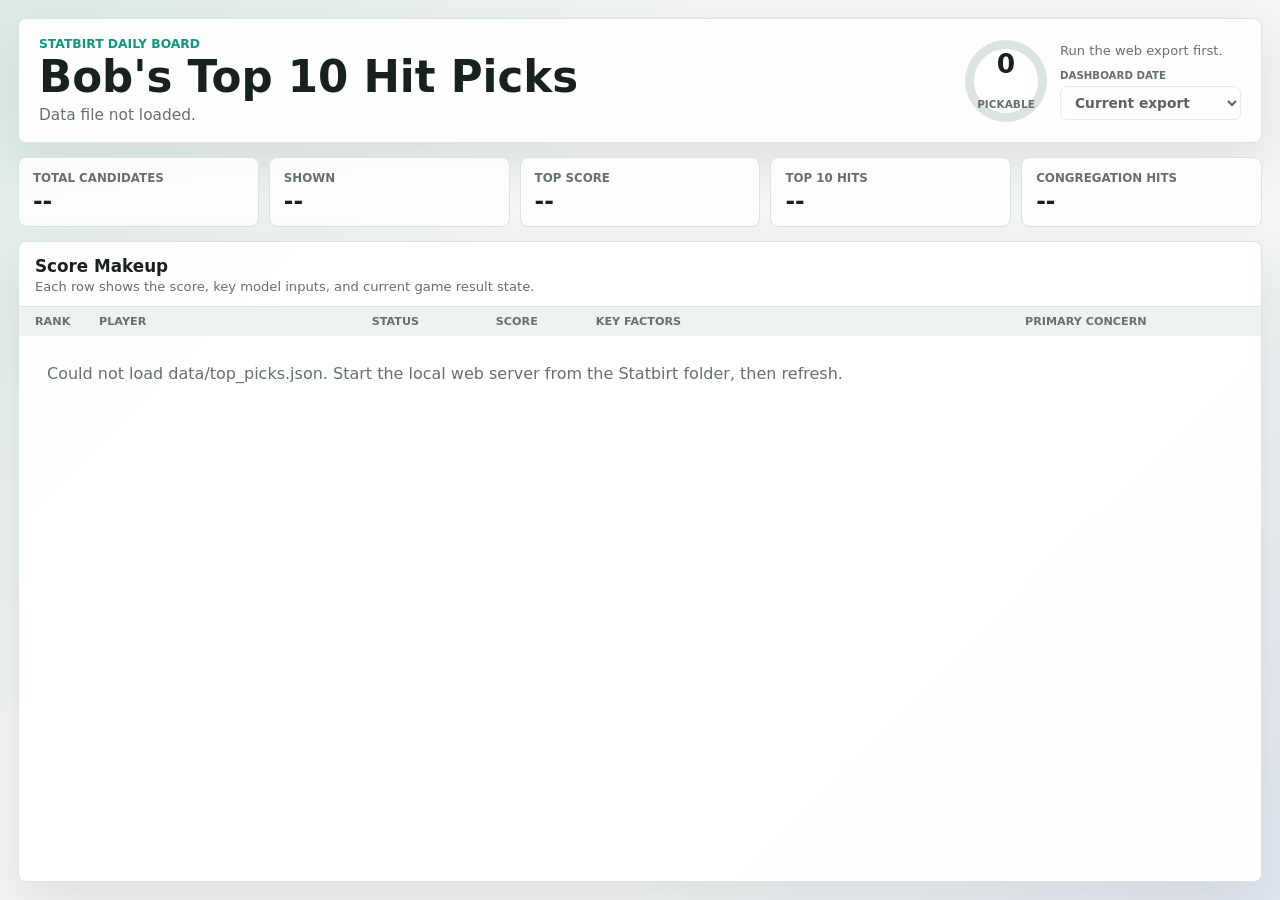
==== web/index.html @ 2113ae45 "Initial Statbirt baseline" ====
<!doctype html>
<html lang="en">
  <head>
    <meta charset="utf-8">
    <meta name="viewport" content="width=device-width, initial-scale=1">
    <title>Statbirt Daily Board</title>
    <link rel="stylesheet" href="styles.css">
  </head>
  <body>
    <main class="app-shell">
      <header class="topbar">
        <div class="title-block">
          <p class="eyebrow">Statbirt Daily Board</p>
          <h1>Bob's Top 10 Hit Picks</h1>
          <p id="board-subtitle" class="subtitle">Loading model output...</p>
        </div>
        <div class="status-panel" aria-label="Board status">
          <div class="status-orbit">
            <span id="pickable-count">0</span>
            <small>Pickable</small>
          </div>
          <div class="status-copy">
            <p id="status-note">Waiting for data</p>
            <label class="date-picker" for="dashboard-date">
              <span>Dashboard Date</span>
              <select id="dashboard-date" disabled>
                <option>Loading...</option>
              </select>
            </label>
          </div>
        </div>
      </header>

      <section class="summary-grid" aria-label="Daily summary">
        <article>
          <span>Total Candidates</span>
          <strong id="total-candidates">--</strong>
        </article>
        <article>
          <span>Shown</span>
          <strong id="shown-count">--</strong>
        </article>
        <article>
          <span>Top Score</span>
          <strong id="top-score">--</strong>
        </article>
        <article>
          <span>Top 10 Hits</span>
          <strong id="top-10-hits">--</strong>
        </article>
        <article>
          <span>Congregation Hits</span>
          <strong id="congregation-hits">--</strong>
        </article>
      </section>

      <section class="board" aria-label="Top picks board">
        <div class="board-toolbar">
          <div>
            <h2>Score Makeup</h2>
            <p>Each row shows the score, key model inputs, and current game result state.</p>
          </div>
        </div>

        <div class="row-header" aria-hidden="true">
          <span>Rank</span>
          <span>Player</span>
          <span>Status</span>
          <span>Score</span>
          <span>Key Factors</span>
          <span>Primary Concern</span>
        </div>

        <div id="picks" class="pick-list"></div>
      </section>
    </main>

    <template id="pick-template">
      <article class="pick-row">
        <div class="rank-cell"></div>
        <div class="player-cell">
          <div class="player-line">
            <strong class="player-name"></strong>
            <span class="pick-badge"></span>
          </div>
          <div class="matchup-line"></div>
          <div class="pitcher-line"></div>
          <div class="venue-line"></div>
          <div class="game-detail-line"></div>
          <div class="game-status-line"></div>
        </div>
        <div class="status-cell"></div>
        <div class="score-cell">
          <strong></strong>
          <span></span>
        </div>
        <div class="factor-cell"></div>
        <div class="risk-cell"></div>
      </article>
    </template>

    <script src="app.js?v=20260429-congregation"></script>
  </body>
</html>
---- web/styles.css ----
:root {
  color-scheme: light;
  --bg: #f4f6f5;
  --surface: #ffffff;
  --surface-2: #eef3f1;
  --ink: #17211f;
  --muted: #65716d;
  --line: #dce4e0;
  --hitter: #15947f;
  --starter: #4169d8;
  --h2h: #d78d22;
  --bullpen: #8e5ad7;
  --other: #d34f56;
  --good: #137b5f;
  --bad: #b93f47;
  --warn: #a15e00;
  --shadow: 0 18px 55px rgba(23, 33, 31, 0.10);
}

* {
  box-sizing: border-box;
}

body {
  margin: 0;
  min-height: 100vh;
  background:
    linear-gradient(135deg, rgba(21, 148, 127, 0.10), transparent 34%),
    linear-gradient(315deg, rgba(65, 105, 216, 0.10), transparent 32%),
    var(--bg);
  color: var(--ink);
  font-family: Inter, ui-sans-serif, system-ui, -apple-system, BlinkMacSystemFont, "Segoe UI", sans-serif;
}

.app-shell {
  width: min(1500px, calc(100vw - 36px));
  min-height: 100vh;
  margin: 0 auto;
  padding: 18px 0;
  display: grid;
  grid-template-rows: auto auto minmax(0, 1fr);
  gap: 14px;
}

.topbar {
  display: flex;
  justify-content: space-between;
  align-items: stretch;
  gap: 18px;
  padding: 18px 20px;
  border: 1px solid var(--line);
  border-radius: 8px;
  background: rgba(255, 255, 255, 0.92);
  box-shadow: var(--shadow);
}

.title-block {
  min-width: 0;
}

.eyebrow {
  margin: 0 0 6px;
  color: var(--hitter);
  font-size: 0.77rem;
  font-weight: 800;
  letter-spacing: 0;
  text-transform: uppercase;
}

h1,
h2,
p {
  margin: 0;
}

h1 {
  font-size: clamp(2rem, 3.4vw, 3.8rem);
  line-height: 0.95;
  letter-spacing: 0;
}

.subtitle {
  max-width: 760px;
  margin-top: 8px;
  color: var(--muted);
  font-size: 0.96rem;
}

.status-panel {
  min-width: 285px;
  display: flex;
  align-items: center;
  justify-content: flex-end;
  gap: 13px;
}

.status-orbit {
  width: 82px;
  height: 82px;
  display: grid;
  place-items: center;
  border-radius: 50%;
  background:
    radial-gradient(circle at center, #fff 56%, transparent 57%),
    conic-gradient(var(--good) var(--pickable-arc, 0deg), #dce4e0 0);
  border: 1px solid var(--line);
}

.status-orbit span {
  display: block;
  font-size: 1.65rem;
  font-weight: 850;
  line-height: 1;
  text-align: center;
}

.status-orbit small {
  display: block;
  color: var(--muted);
  font-size: 0.66rem;
  font-weight: 700;
  text-align: center;
  text-transform: uppercase;
}

.status-copy {
  min-width: 170px;
}

#status-note {
  max-width: 190px;
  color: var(--muted);
  font-size: 0.82rem;
  line-height: 1.32;
}

.date-picker {
  display: grid;
  gap: 5px;
  margin-top: 10px;
}

.date-picker span {
  color: var(--muted);
  font-size: 0.64rem;
  font-weight: 850;
  text-transform: uppercase;
}

.date-picker select {
  width: 100%;
  min-height: 34px;
  padding: 0 34px 0 10px;
  border: 1px solid var(--line);
  border-radius: 7px;
  background: #fff;
  color: var(--ink);
  font: inherit;
  font-size: 0.86rem;
  font-weight: 720;
}

.summary-grid {
  display: grid;
  grid-template-columns: repeat(5, minmax(0, 1fr));
  gap: 10px;
}

.summary-grid article {
  min-width: 0;
  padding: 13px 14px;
  border: 1px solid var(--line);
  border-radius: 8px;
  background: rgba(255, 255, 255, 0.88);
}

.summary-grid span {
  display: block;
  color: var(--muted);
  font-size: 0.74rem;
  font-weight: 750;
  text-transform: uppercase;
}

.summary-grid strong {
  display: block;
  margin-top: 4px;
  font-size: 1.45rem;
  line-height: 1;
}

.board {
  min-height: 0;
  display: grid;
  grid-template-rows: auto auto minmax(0, 1fr);
  overflow: hidden;
  border: 1px solid var(--line);
  border-radius: 8px;
  background: rgba(255, 255, 255, 0.96);
  box-shadow: var(--shadow);
}

.board-toolbar {
  display: flex;
  justify-content: space-between;
  gap: 18px;
  align-items: center;
  padding: 14px 16px 12px;
  border-bottom: 1px solid var(--line);
}

.board-toolbar h2 {
  font-size: 1.05rem;
  letter-spacing: 0;
}

.board-toolbar p {
  margin-top: 3px;
  color: var(--muted);
  font-size: 0.82rem;
}

.legend {
  display: flex;
  flex-wrap: wrap;
  justify-content: flex-end;
  gap: 9px;
}

.legend span {
  display: inline-flex;
  align-items: center;
  gap: 6px;
  color: var(--muted);
  font-size: 0.76rem;
  font-weight: 720;
}

.legend i {
  width: 10px;
  height: 10px;
  border-radius: 2px;
}

.legend-hitter {
  background: var(--hitter);
}

.legend-starter {
  background: var(--starter);
}

.legend-h2h {
  background: var(--h2h);
}

.legend-bullpen {
  background: var(--bullpen);
}

.legend-other {
  background: var(--other);
}

.row-header,
.pick-row {
  display: grid;
  grid-template-columns: 52px minmax(230px, 1.25fr) 112px 88px minmax(390px, 2fr) minmax(220px, 1.05fr);
  gap: 12px;
  align-items: center;
}

.row-header {
  padding: 8px 16px;
  background: var(--surface-2);
  color: var(--muted);
  font-size: 0.7rem;
  font-weight: 800;
  text-transform: uppercase;
}

.pick-list {
  min-height: 0;
  overflow: auto;
}

.pick-row {
  min-height: 72px;
  padding: 9px 16px;
  border-top: 1px solid var(--line);
  background: var(--surface);
  transition: background-color 160ms ease;
}

.pick-row.state-live-no-hit {
  background: #fff6d7;
}

.pick-row.state-hit {
  background: #e5f5e9;
}

.pick-row.state-final-no-hit {
  background: #fde5e7;
}

.pick-row.state-postponed {
  background: #eef1f4;
}

.pick-row:first-child {
  border-top: 0;
}

.rank-cell {
  width: 34px;
  height: 34px;
  display: grid;
  place-items: center;
  border-radius: 8px;
  background: #17211f;
  color: #fff;
  font-size: 0.98rem;
  font-weight: 850;
}

.player-cell,
.status-cell,
.factor-cell,
.risk-cell {
  min-width: 0;
}

.player-line {
  display: flex;
  align-items: center;
  gap: 8px;
  min-width: 0;
}

.player-name {
  overflow: hidden;
  text-overflow: ellipsis;
  white-space: nowrap;
  font-size: 0.98rem;
}

.pick-badge {
  flex: 0 0 auto;
  padding: 3px 7px;
  border-radius: 999px;
  background: rgba(185, 63, 71, 0.10);
  color: var(--bad);
  font-size: 0.65rem;
  font-weight: 850;
  text-transform: uppercase;
}

.pick-badge.pickable {
  background: rgba(19, 123, 95, 0.10);
  color: var(--good);
}

.matchup-line,
.pitcher-line,
.venue-line,
.game-detail-line,
.game-status-line {
  overflow: hidden;
  color: var(--muted);
  font-size: 0.76rem;
  text-overflow: ellipsis;
  white-space: nowrap;
}

.matchup-line {
  margin-top: 4px;
  color: #30403c;
  font-weight: 720;
}

.game-status-line {
  color: var(--bad);
  font-weight: 820;
  text-transform: uppercase;
}

.status-cell {
  color: var(--muted);
  font-size: 0.78rem;
  font-weight: 760;
}

.congregation-status {
  display: inline-flex;
  align-items: center;
  max-width: 100%;
  min-height: 25px;
  padding: 4px 8px;
  border-radius: 999px;
  font-size: 0.68rem;
  font-weight: 880;
  text-transform: uppercase;
}

.status-publisher {
  background: rgba(21, 148, 127, 0.12);
  color: var(--hitter);
}

.status-removed {
  background: rgba(185, 63, 71, 0.12);
  color: var(--bad);
}

.score-cell strong {
  display: block;
  font-size: 1.45rem;
  line-height: 1;
}

.score-cell span {
  display: block;
  margin-top: 4px;
  color: var(--muted);
  font-size: 0.72rem;
  font-weight: 750;
}

.factor-cell {
  display: flex;
  flex-wrap: wrap;
  gap: 5px;
}

.factor-chip {
  display: inline-flex;
  align-items: center;
  gap: 5px;
  max-width: 132px;
  padding: 4px 7px;
  border: 1px solid var(--line);
  border-radius: 6px;
  background: #fbfcfc;
}

.factor-chip span {
  overflow: hidden;
  color: var(--muted);
  font-size: 0.64rem;
  font-weight: 760;
  text-overflow: ellipsis;
  text-transform: uppercase;
  white-space: nowrap;
}

.factor-chip strong {
  color: var(--ink);
  font-size: 0.76rem;
  white-space: nowrap;
}

.risk-cell {
  overflow: hidden;
  color: #273632;
  font-size: 0.75rem;
  line-height: 1.28;
}

.risk-label {
  display: block;
  margin-bottom: 2px;
  color: var(--muted);
  font-size: 0.63rem;
  font-weight: 850;
  text-transform: uppercase;
}

.risk-text {
  display: -webkit-box;
  overflow: hidden;
  -webkit-box-orient: vertical;
  -webkit-line-clamp: 2;
}

.empty-state {
  padding: 28px;
  color: var(--muted);
}

@media (max-width: 1120px) {
  .app-shell {
    width: min(100vw - 24px, 980px);
    min-height: auto;
  }

  .board {
    overflow: visible;
  }

  .row-header {
    display: none;
  }

  .pick-list {
    overflow: visible;
  }

  .pick-row {
    grid-template-columns: 42px minmax(0, 1fr) 102px 76px;
    grid-template-areas:
      "rank player status score"
      "rank factors factors factors"
      "rank risk risk risk";
    min-height: auto;
  }

  .rank-cell {
    grid-area: rank;
  }

  .player-cell {
    grid-area: player;
  }

  .score-cell {
    grid-area: score;
    text-align: right;
  }

  .status-cell {
    grid-area: status;
  }

  .factor-cell {
    grid-area: factors;
  }

  .risk-cell {
    grid-area: risk;
  }
}

@media (max-width: 720px) {
  .app-shell {
    width: min(100vw - 16px, 620px);
    padding: 8px 0;
  }

  .topbar,
  .board-toolbar {
    flex-direction: column;
    align-items: flex-start;
  }

  .status-panel {
    width: 100%;
    justify-content: flex-start;
  }

  .summary-grid {
    grid-template-columns: repeat(2, minmax(0, 1fr));
  }

  .legend {
    justify-content: flex-start;
  }

  .pick-row {
    grid-template-columns: 38px 1fr 82px;
    grid-template-areas:
      "rank player player"
      "rank status score"
      "rank factors factors"
      "rank risk risk";
  }

  .score-cell {
    text-align: left;
  }
}
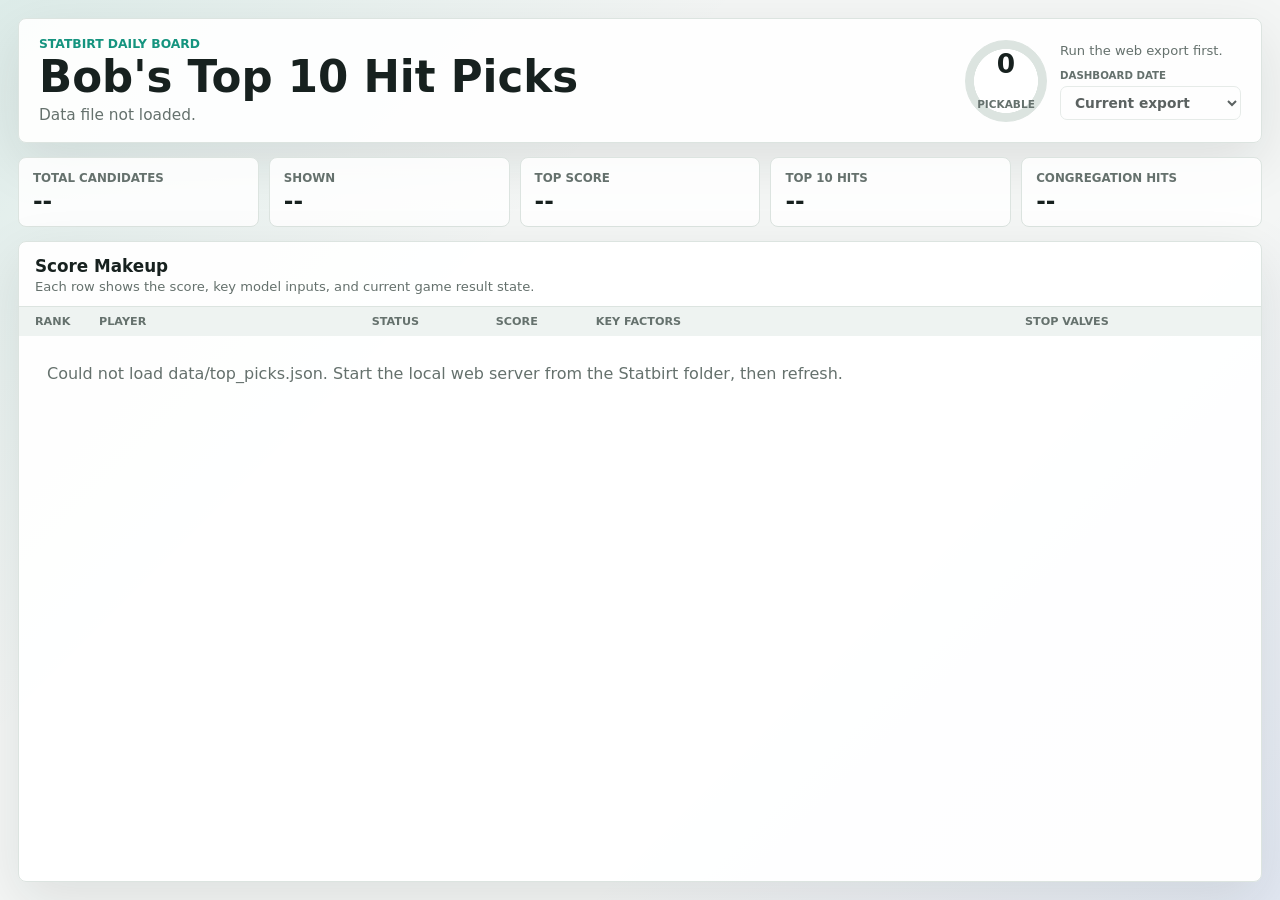
==== commit 1fd3c54c: "Show stop valves and gametime temperature on dashboard" ====
--- a/web/index.html
+++ b/web/index.html
@@ -68,7 +68,7 @@
           <span>Status</span>
           <span>Score</span>
           <span>Key Factors</span>
-          <span>Primary Concern</span>
+          <span>Stop Valves</span>
         </div>
 
         <div id="picks" class="pick-list"></div>
@@ -99,6 +99,6 @@
       </article>
     </template>
 
-    <script src="app.js?v=20260429-congregation"></script>
+    <script src="app.js?v=20260502-stop-valves-weather"></script>
   </body>
 </html>
--- a/web/styles.css
+++ b/web/styles.css
@@ -461,7 +461,7 @@
 }
 
 .risk-cell {
-  overflow: hidden;
+  overflow: visible;
   color: #273632;
   font-size: 0.75rem;
   line-height: 1.28;
@@ -477,10 +477,33 @@
 }
 
 .risk-text {
-  display: -webkit-box;
-  overflow: hidden;
-  -webkit-box-orient: vertical;
-  -webkit-line-clamp: 2;
+  color: var(--muted);
+}
+
+.risk-list {
+  display: flex;
+  flex-wrap: wrap;
+  gap: 4px;
+}
+
+.risk-reason {
+  display: inline-flex;
+  align-items: center;
+  max-width: 100%;
+  padding: 3px 6px;
+  border-radius: 6px;
+  font-size: 0.66rem;
+  font-weight: 760;
+}
+
+.risk-reason.hard {
+  background: rgba(185, 63, 71, 0.11);
+  color: var(--bad);
+}
+
+.risk-reason.concern {
+  background: rgba(161, 94, 0, 0.11);
+  color: var(--warn);
 }
 
 .empty-state {
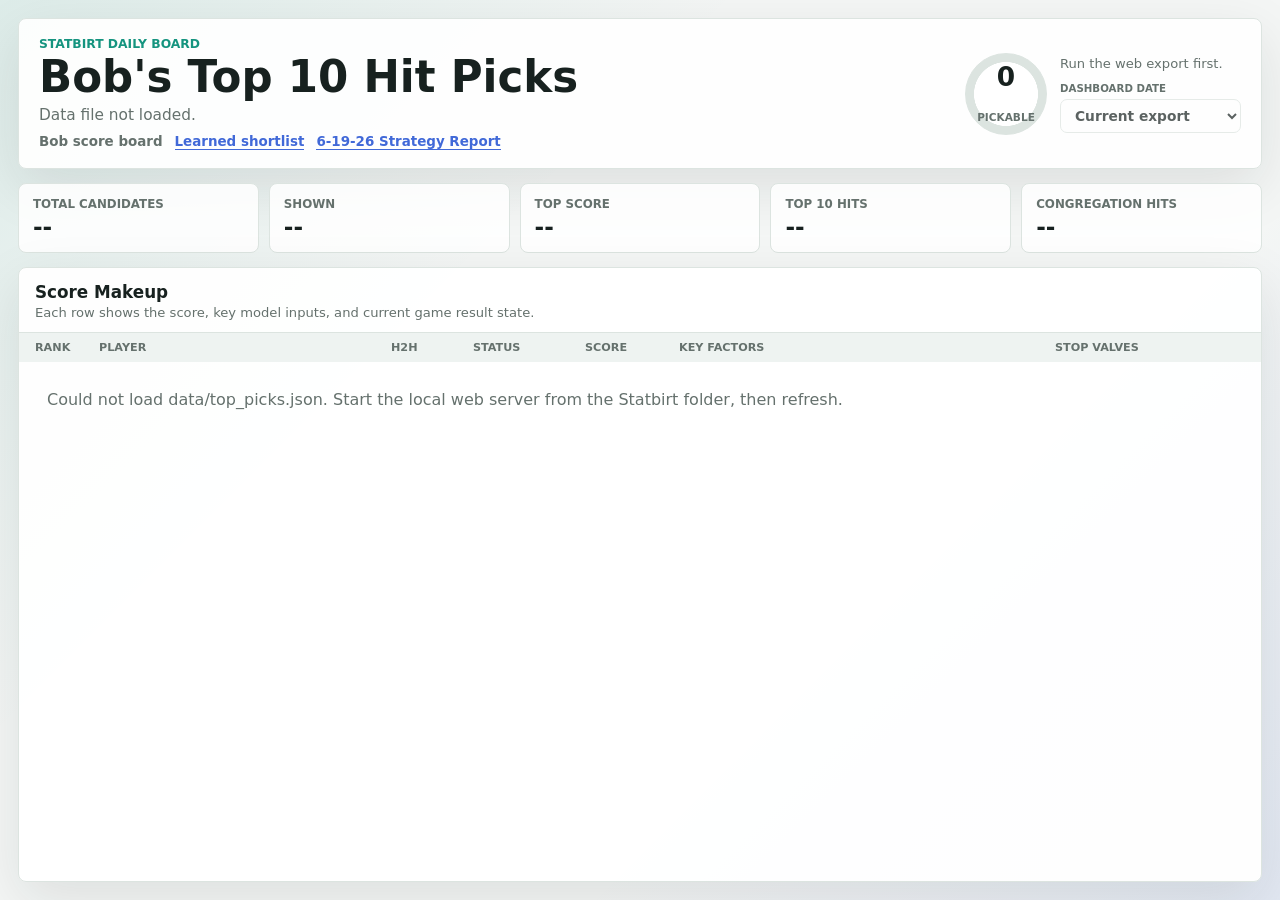
==== commit fe5e9481: "Add learned shortlist dashboards and reports" ====
--- a/web/index.html
+++ b/web/index.html
@@ -13,6 +13,11 @@
           <p class="eyebrow">Statbirt Daily Board</p>
           <h1>Bob's Top 10 Hit Picks</h1>
           <p id="board-subtitle" class="subtitle">Loading model output...</p>
+          <nav class="dashboard-switcher" aria-label="Dashboard views">
+            <a href="index.html" aria-current="page">Bob score board</a>
+            <a href="learned.html">Learned shortlist</a>
+            <a href="data/selection_strategy_report.html">6-19-26 Strategy Report</a>
+          </nav>
         </div>
         <div class="status-panel" aria-label="Board status">
           <div class="status-orbit">
@@ -65,6 +70,7 @@
         <div class="row-header" aria-hidden="true">
           <span>Rank</span>
           <span>Player</span>
+          <span>H2H</span>
           <span>Status</span>
           <span>Score</span>
           <span>Key Factors</span>
@@ -81,6 +87,7 @@
         <div class="player-cell">
           <div class="player-line">
             <strong class="player-name"></strong>
+            <span class="season-ba"></span>
             <span class="pick-badge"></span>
           </div>
           <div class="matchup-line"></div>
@@ -89,6 +96,7 @@
           <div class="game-detail-line"></div>
           <div class="game-status-line"></div>
         </div>
+        <div class="h2h-cell"></div>
         <div class="status-cell"></div>
         <div class="score-cell">
           <strong></strong>
@@ -99,6 +107,6 @@
       </article>
     </template>
 
-    <script src="app.js?v=20260502-stop-valves-weather"></script>
+    <script src="app.js?v=20260619-strategy"></script>
   </body>
 </html>
--- a/web/styles.css
+++ b/web/styles.css
@@ -86,6 +86,26 @@
   font-size: 0.96rem;
 }
 
+.dashboard-switcher {
+  display: flex;
+  flex-wrap: wrap;
+  gap: 12px;
+  margin-top: 10px;
+  font-size: 0.84rem;
+  font-weight: 820;
+}
+
+.dashboard-switcher a {
+  color: var(--starter);
+  text-decoration: none;
+  border-bottom: 1px solid currentColor;
+}
+
+.dashboard-switcher a[aria-current="page"] {
+  color: var(--muted);
+  border-bottom-color: transparent;
+}
+
 .status-panel {
   min-width: 285px;
   display: flex;
@@ -192,7 +212,7 @@
 .board {
   min-height: 0;
   display: grid;
-  grid-template-rows: auto auto minmax(0, 1fr);
+  grid-template-rows: auto auto minmax(0, 1fr) auto;
   overflow: hidden;
   border: 1px solid var(--line);
   border-radius: 8px;
@@ -200,6 +220,16 @@
   box-shadow: var(--shadow);
 }
 
+.learned-shell {
+  min-height: auto;
+  grid-template-rows: auto auto auto;
+}
+
+.learned-board {
+  grid-template-rows: auto auto auto auto;
+  overflow: visible;
+}
+
 .board-toolbar {
   display: flex;
   justify-content: space-between;
@@ -265,7 +295,7 @@
 .row-header,
 .pick-row {
   display: grid;
-  grid-template-columns: 52px minmax(230px, 1.25fr) 112px 88px minmax(390px, 2fr) minmax(220px, 1.05fr);
+  grid-template-columns: 52px minmax(280px, 1.35fr) 70px 100px 82px minmax(330px, 2fr) minmax(190px, 0.95fr);
   gap: 12px;
   align-items: center;
 }
@@ -282,6 +312,10 @@
 .pick-list {
   min-height: 0;
   overflow: auto;
+}
+
+.learned-board .pick-list {
+  overflow: visible;
 }
 
 .pick-row {
@@ -305,6 +339,24 @@
 }
 
 .pick-row.state-postponed {
+  background: #eef1f4;
+}
+
+.learned-row-header,
+.learned-row {
+  grid-template-columns: 52px minmax(260px, 1.3fr) 70px 100px 110px minmax(260px, 1.65fr) minmax(190px, 0.95fr) minmax(120px, 0.7fr);
+}
+
+.learned-row.result-hit {
+  background: #e5f5e9;
+}
+
+.learned-row.result-miss {
+  background: #fde5e7;
+}
+
+.learned-row.result-postponed,
+.learned-row.result-no-appearance {
   background: #eef1f4;
 }
 
@@ -325,6 +377,7 @@
 }
 
 .player-cell,
+.h2h-cell,
 .status-cell,
 .factor-cell,
 .risk-cell {
@@ -339,6 +392,8 @@
 }
 
 .player-name {
+  flex: 0 1 auto;
+  min-width: 0;
   overflow: hidden;
   text-overflow: ellipsis;
   white-space: nowrap;
@@ -356,9 +411,24 @@
   text-transform: uppercase;
 }
 
+.season-ba {
+  flex: 0 0 auto;
+  color: #30403c;
+  font-size: 0.72rem;
+  font-weight: 850;
+  white-space: nowrap;
+}
+
 .pick-badge.pickable {
   background: rgba(19, 123, 95, 0.10);
   color: var(--good);
+}
+
+.hot-streak {
+  flex: 0 0 auto;
+  font-size: 1rem;
+  line-height: 1;
+  cursor: help;
 }
 
 .matchup-line,
@@ -389,6 +459,13 @@
   color: var(--muted);
   font-size: 0.78rem;
   font-weight: 760;
+}
+
+.h2h-cell {
+  color: var(--ink);
+  font-size: 0.9rem;
+  font-weight: 860;
+  white-space: nowrap;
 }
 
 .congregation-status {
@@ -427,6 +504,50 @@
   font-weight: 750;
 }
 
+.prob-cell strong {
+  display: block;
+  font-size: 1.35rem;
+  line-height: 1;
+}
+
+.prob-cell span,
+.result-cell small {
+  display: block;
+  margin-top: 4px;
+  color: var(--muted);
+  font-size: 0.72rem;
+  font-weight: 750;
+}
+
+.safety-cell,
+.signal-cell,
+.result-cell,
+.prob-cell {
+  min-width: 0;
+}
+
+.safety-score {
+  color: var(--ink);
+  font-size: 0.88rem;
+  font-weight: 850;
+}
+
+.safety-meter {
+  width: min(100%, 118px);
+  height: 7px;
+  margin-top: 7px;
+  overflow: hidden;
+  border-radius: 999px;
+  background: #dce4e0;
+}
+
+.safety-meter span {
+  display: block;
+  height: 100%;
+  border-radius: inherit;
+  background: var(--good);
+}
+
 .factor-cell {
   display: flex;
   flex-wrap: wrap;
@@ -460,6 +581,58 @@
   white-space: nowrap;
 }
 
+.signal-cell {
+  display: flex;
+  flex-wrap: wrap;
+  gap: 5px;
+}
+
+.learned-chip {
+  max-width: 162px;
+}
+
+.learned-chip.signal-risk {
+  border-color: rgba(185, 63, 71, 0.22);
+  background: rgba(185, 63, 71, 0.08);
+}
+
+.learned-chip.signal-risk span {
+  color: var(--bad);
+}
+
+.result-badge {
+  display: inline-flex;
+  align-items: center;
+  min-height: 25px;
+  padding: 4px 8px;
+  border-radius: 999px;
+  font-size: 0.68rem;
+  font-weight: 880;
+  text-transform: uppercase;
+}
+
+.result-badge.result-hit {
+  background: rgba(19, 123, 95, 0.12);
+  color: var(--good);
+}
+
+.result-badge.result-miss {
+  background: rgba(185, 63, 71, 0.12);
+  color: var(--bad);
+}
+
+.result-badge.result-pending,
+.result-badge.result-unresolved {
+  background: rgba(65, 105, 216, 0.11);
+  color: var(--starter);
+}
+
+.result-badge.result-postponed,
+.result-badge.result-no-appearance {
+  background: rgba(101, 113, 109, 0.14);
+  color: var(--muted);
+}
+
 .risk-cell {
   overflow: visible;
   color: #273632;
@@ -506,9 +679,691 @@
   color: var(--warn);
 }
 
+.risk-more {
+  align-self: center;
+  color: var(--muted);
+  font-size: 0.66rem;
+  font-weight: 800;
+  white-space: nowrap;
+}
+
+.risk-detail-button {
+  min-height: 24px;
+  align-self: center;
+  padding: 3px 7px;
+  border: 1px solid rgba(65, 105, 216, 0.26);
+  border-radius: 6px;
+  background: #fff;
+  color: var(--starter);
+  cursor: pointer;
+  font: inherit;
+  font-size: 0.66rem;
+  font-weight: 850;
+  line-height: 1;
+  white-space: nowrap;
+}
+
+.risk-detail-button:hover,
+.risk-detail-button:focus-visible {
+  border-color: rgba(65, 105, 216, 0.55);
+  background: rgba(65, 105, 216, 0.08);
+  outline: none;
+}
+
+.stop-dialog {
+  position: fixed;
+  inset: 0;
+  z-index: 50;
+  display: grid;
+  place-items: center;
+  padding: 18px;
+  background: rgba(23, 33, 31, 0.46);
+}
+
+.stop-dialog[hidden] {
+  display: none;
+}
+
+.stop-dialog-panel {
+  width: min(560px, 100%);
+  max-height: min(72vh, 640px);
+  display: grid;
+  grid-template-rows: auto minmax(0, 1fr);
+  overflow: hidden;
+  border: 1px solid var(--line);
+  border-radius: 8px;
+  background: #fff;
+  box-shadow: 0 24px 70px rgba(23, 33, 31, 0.24);
+}
+
+.stop-dialog-header {
+  display: flex;
+  align-items: flex-start;
+  justify-content: space-between;
+  gap: 16px;
+  padding: 16px 16px 12px;
+  border-bottom: 1px solid var(--line);
+}
+
+.stop-dialog-header h2 {
+  margin: 0;
+  font-size: 1rem;
+  letter-spacing: 0;
+}
+
+.stop-dialog-subtitle {
+  margin-top: 3px;
+  color: var(--muted);
+  font-size: 0.78rem;
+  font-weight: 720;
+}
+
+.stop-dialog-close {
+  width: 34px;
+  height: 34px;
+  flex: 0 0 auto;
+  border: 1px solid var(--line);
+  border-radius: 8px;
+  background: #fbfcfc;
+  color: var(--ink);
+  cursor: pointer;
+  font: inherit;
+  font-size: 1.25rem;
+  font-weight: 720;
+  line-height: 1;
+}
+
+.stop-dialog-close:hover,
+.stop-dialog-close:focus-visible {
+  border-color: rgba(23, 33, 31, 0.28);
+  background: var(--surface-2);
+  outline: none;
+}
+
+.stop-dialog-list {
+  min-height: 0;
+  margin: 0;
+  padding: 12px 16px 16px;
+  overflow: auto;
+  list-style: none;
+}
+
+.stop-dialog-list li {
+  padding: 9px 10px;
+  border: 1px solid var(--line);
+  border-left-width: 4px;
+  border-radius: 7px;
+  color: #273632;
+  font-size: 0.86rem;
+  line-height: 1.35;
+}
+
+.stop-dialog-list li + li {
+  margin-top: 8px;
+}
+
+.stop-dialog-list li.hard {
+  border-left-color: var(--bad);
+  background: rgba(185, 63, 71, 0.06);
+}
+
+.stop-dialog-list li.concern {
+  border-left-color: var(--warn);
+  background: rgba(161, 94, 0, 0.06);
+}
+
+body.dialog-open {
+  overflow: hidden;
+}
+
 .empty-state {
   padding: 28px;
   color: var(--muted);
+}
+
+.daily-brief {
+  min-width: 0;
+  max-height: 430px;
+  overflow: auto;
+  padding: 14px 16px 16px;
+  border-top: 1px solid var(--line);
+  background: #fbfcfc;
+}
+
+.learned-board .daily-brief {
+  max-height: none;
+  overflow: visible;
+}
+
+.daily-brief:empty {
+  display: none;
+}
+
+.daily-brief-header {
+  display: flex;
+  justify-content: space-between;
+  gap: 18px;
+  align-items: flex-start;
+  margin-bottom: 10px;
+}
+
+.daily-brief h3,
+.daily-brief h4 {
+  margin: 0;
+  letter-spacing: 0;
+}
+
+.daily-brief h3 {
+  font-size: 1.02rem;
+}
+
+.daily-brief-header p {
+  max-width: 820px;
+  color: var(--muted);
+  font-size: 0.82rem;
+  line-height: 1.35;
+}
+
+.brief-recommendation {
+  display: flex;
+  flex-wrap: wrap;
+  gap: 8px;
+  margin-bottom: 11px;
+}
+
+.brief-recommendation span {
+  display: inline-flex;
+  align-items: center;
+  min-height: 27px;
+  padding: 5px 9px;
+  border-radius: 999px;
+  background: rgba(21, 148, 127, 0.11);
+  color: var(--good);
+  font-size: 0.72rem;
+  font-weight: 850;
+}
+
+.brief-grid {
+  display: grid;
+  grid-template-columns: repeat(5, minmax(0, 1fr));
+  gap: 10px;
+}
+
+.brief-card {
+  min-width: 0;
+  padding: 10px;
+  border: 1px solid var(--line);
+  border-radius: 8px;
+  background: #fff;
+}
+
+.brief-card.brief-best {
+  border-color: rgba(21, 148, 127, 0.34);
+  box-shadow: inset 0 3px 0 var(--good);
+}
+
+.brief-card-header {
+  display: flex;
+  align-items: flex-start;
+  justify-content: space-between;
+  gap: 8px;
+}
+
+.brief-card h4 {
+  min-width: 0;
+  overflow: hidden;
+  font-size: 0.9rem;
+  text-overflow: ellipsis;
+  white-space: nowrap;
+}
+
+.brief-card-header span {
+  flex: 0 0 auto;
+  padding: 3px 6px;
+  border-radius: 999px;
+  background: rgba(65, 105, 216, 0.10);
+  color: var(--starter);
+  font-size: 0.62rem;
+  font-weight: 850;
+  text-transform: uppercase;
+}
+
+.brief-best .brief-card-header span {
+  background: rgba(21, 148, 127, 0.12);
+  color: var(--good);
+}
+
+.brief-score {
+  margin-top: 6px;
+  color: var(--muted);
+  font-size: 0.72rem;
+  font-weight: 780;
+}
+
+.brief-card strong {
+  display: block;
+  margin-top: 9px;
+  color: var(--ink);
+  font-size: 0.7rem;
+  text-transform: uppercase;
+}
+
+.brief-card ul {
+  margin: 4px 0 0;
+  padding-left: 17px;
+}
+
+.brief-card li {
+  color: #30403c;
+  font-size: 0.72rem;
+  line-height: 1.25;
+}
+
+.committee-thesis {
+  margin-top: 14px;
+  padding-top: 14px;
+  border-top: 1px solid var(--line);
+}
+
+.committee-thesis-header {
+  display: flex;
+  align-items: flex-start;
+  justify-content: space-between;
+  gap: 18px;
+  margin-bottom: 10px;
+}
+
+.committee-thesis-header p {
+  margin-top: 4px;
+  color: var(--muted);
+  font-size: 0.82rem;
+  line-height: 1.35;
+}
+
+.committee-grid {
+  display: grid;
+  grid-template-columns: repeat(2, minmax(0, 1fr));
+  gap: 10px;
+}
+
+.committee-card {
+  min-width: 0;
+  padding: 12px;
+  border: 1px solid var(--line);
+  border-radius: 8px;
+  background: #fff;
+}
+
+.committee-card.committee-pick {
+  border-color: rgba(21, 148, 127, 0.34);
+  box-shadow: inset 0 3px 0 var(--good);
+}
+
+.committee-card-header {
+  display: flex;
+  align-items: flex-start;
+  justify-content: space-between;
+  gap: 10px;
+  margin-bottom: 10px;
+}
+
+.committee-card-header div {
+  min-width: 0;
+}
+
+.committee-card-header h4 {
+  overflow: hidden;
+  font-size: 0.95rem;
+  text-overflow: ellipsis;
+  white-space: nowrap;
+}
+
+.committee-card-header span {
+  display: block;
+  margin-top: 2px;
+  color: var(--muted);
+  font-size: 0.68rem;
+  font-weight: 820;
+  text-transform: uppercase;
+}
+
+.committee-card-header strong {
+  flex: 0 0 auto;
+  padding: 4px 7px;
+  border-radius: 999px;
+  background: rgba(65, 105, 216, 0.10);
+  color: var(--starter);
+  font-size: 0.62rem;
+  font-weight: 850;
+  text-transform: uppercase;
+  white-space: nowrap;
+}
+
+.committee-pick .committee-card-header strong {
+  background: rgba(21, 148, 127, 0.12);
+  color: var(--good);
+}
+
+.committee-block + .committee-block {
+  margin-top: 11px;
+}
+
+.committee-block strong {
+  display: block;
+  color: var(--ink);
+  font-size: 0.68rem;
+  text-transform: uppercase;
+}
+
+.committee-block p {
+  margin-top: 4px;
+  color: #30403c;
+  font-size: 0.79rem;
+  line-height: 1.42;
+}
+
+.committee-sources {
+  display: flex;
+  flex-wrap: wrap;
+  align-items: center;
+  gap: 7px;
+  margin-top: 10px;
+}
+
+.committee-sources strong {
+  color: var(--muted);
+  font-size: 0.68rem;
+  text-transform: uppercase;
+}
+
+.committee-sources a {
+  color: var(--starter);
+  font-size: 0.72rem;
+  font-weight: 780;
+  text-decoration: none;
+  border-bottom: 1px solid currentColor;
+}
+
+.strategy-shell {
+  grid-template-rows: auto auto auto;
+}
+
+.strategy-board {
+  display: block;
+  overflow: visible;
+}
+
+.strategy-recommendations {
+  display: grid;
+  grid-template-columns: repeat(2, minmax(0, 1fr));
+  gap: 12px;
+  padding: 14px 16px;
+  border-bottom: 1px solid var(--line);
+  background: #fbfcfc;
+}
+
+.strategy-recommendation {
+  min-width: 0;
+  padding: 13px 14px;
+  border: 1px solid var(--line);
+  border-radius: 8px;
+  background: #fff;
+}
+
+.strategy-recommendation.primary {
+  border-color: rgba(21, 148, 127, 0.34);
+  box-shadow: inset 0 3px 0 var(--good);
+}
+
+.strategy-recommendation span {
+  display: block;
+  color: var(--muted);
+  font-size: 0.7rem;
+  font-weight: 850;
+  text-transform: uppercase;
+}
+
+.strategy-recommendation strong {
+  display: block;
+  margin-top: 5px;
+  overflow-wrap: anywhere;
+  font-size: 1.18rem;
+  line-height: 1.1;
+}
+
+.strategy-recommendation p {
+  margin-top: 6px;
+  color: var(--muted);
+  font-size: 0.8rem;
+  line-height: 1.35;
+}
+
+.strategy-card-grid {
+  display: grid;
+  grid-template-columns: repeat(5, minmax(0, 1fr));
+  gap: 10px;
+  padding: 14px 16px 16px;
+}
+
+.strategy-card {
+  min-width: 0;
+  padding: 12px;
+  border: 1px solid var(--line);
+  border-radius: 8px;
+  background: #fff;
+}
+
+.strategy-card.strategy-best {
+  border-color: rgba(21, 148, 127, 0.34);
+  box-shadow: inset 0 3px 0 var(--good);
+}
+
+.strategy-card.result-hit {
+  background: #e5f5e9;
+}
+
+.strategy-card.result-miss {
+  background: #fde5e7;
+}
+
+.strategy-card.result-postponed,
+.strategy-card.result-no-appearance {
+  background: #eef1f4;
+}
+
+.strategy-card-header {
+  display: flex;
+  align-items: flex-start;
+  justify-content: space-between;
+  gap: 10px;
+}
+
+.strategy-card-header div {
+  min-width: 0;
+}
+
+.strategy-card-header span {
+  display: block;
+  color: var(--muted);
+  font-size: 0.68rem;
+  font-weight: 850;
+}
+
+.strategy-card h3 {
+  margin: 2px 0 0;
+  overflow-wrap: anywhere;
+  font-size: 1rem;
+  line-height: 1.1;
+  letter-spacing: 0;
+}
+
+.strategy-card-header > strong {
+  flex: 0 0 auto;
+  padding: 4px 7px;
+  border-radius: 999px;
+  background: rgba(65, 105, 216, 0.10);
+  color: var(--starter);
+  font-size: 0.62rem;
+  font-weight: 850;
+  text-transform: uppercase;
+}
+
+.strategy-best .strategy-card-header > strong {
+  background: rgba(21, 148, 127, 0.12);
+  color: var(--good);
+}
+
+.strategy-thesis {
+  margin-top: 10px;
+  color: #30403c;
+  font-size: 0.79rem;
+  line-height: 1.38;
+}
+
+.strategy-metrics {
+  display: grid;
+  grid-template-columns: repeat(2, minmax(0, 1fr));
+  gap: 6px;
+  margin-top: 10px;
+}
+
+.strategy-metric {
+  min-width: 0;
+  padding: 6px 7px;
+  border: 1px solid var(--line);
+  border-radius: 7px;
+  background: #fbfcfc;
+}
+
+.strategy-metric small {
+  display: block;
+  overflow: hidden;
+  color: var(--muted);
+  font-size: 0.58rem;
+  font-weight: 850;
+  text-overflow: ellipsis;
+  text-transform: uppercase;
+  white-space: nowrap;
+}
+
+.strategy-metric strong {
+  display: block;
+  margin-top: 2px;
+  overflow-wrap: anywhere;
+  color: var(--ink);
+  font-size: 0.8rem;
+}
+
+.strategy-reason-grid {
+  display: grid;
+  grid-template-columns: repeat(2, minmax(0, 1fr));
+  gap: 10px;
+  margin-top: 11px;
+}
+
+.strategy-card-actions {
+  display: flex;
+  flex-wrap: wrap;
+  align-items: center;
+  gap: 7px;
+  margin-top: 11px;
+}
+
+.strategy-card-actions small {
+  color: var(--muted);
+  font-size: 0.72rem;
+  font-weight: 750;
+}
+
+.strategy-stop-button {
+  min-height: 26px;
+  padding: 4px 8px;
+  border: 1px solid rgba(65, 105, 216, 0.26);
+  border-radius: 6px;
+  background: #fff;
+  color: var(--starter);
+  cursor: pointer;
+  font: inherit;
+  font-size: 0.68rem;
+  font-weight: 850;
+  line-height: 1;
+}
+
+.strategy-stop-button:hover,
+.strategy-stop-button:focus-visible {
+  border-color: rgba(65, 105, 216, 0.55);
+  background: rgba(65, 105, 216, 0.08);
+  outline: none;
+}
+
+.strategy-reason-list strong {
+  display: block;
+  color: var(--ink);
+  font-size: 0.68rem;
+  text-transform: uppercase;
+}
+
+.strategy-reason-list ul {
+  margin: 4px 0 0;
+  padding-left: 17px;
+}
+
+.strategy-reason-list li {
+  color: #30403c;
+  font-size: 0.72rem;
+  line-height: 1.3;
+}
+
+.strategy-research {
+  padding: 14px 16px 16px;
+  border-top: 1px solid var(--line);
+  background: #fbfcfc;
+}
+
+.strategy-research-header {
+  display: flex;
+  align-items: flex-start;
+  justify-content: space-between;
+  gap: 16px;
+  margin-bottom: 10px;
+}
+
+.strategy-research h3 {
+  margin: 0;
+  font-size: 1rem;
+  letter-spacing: 0;
+}
+
+.strategy-research p {
+  max-width: 780px;
+  color: var(--muted);
+  font-size: 0.82rem;
+  line-height: 1.35;
+}
+
+.strategy-report-link {
+  flex: 0 0 auto;
+  align-self: flex-start;
+  min-height: 30px;
+  padding: 7px 10px;
+  border: 1px solid rgba(65, 105, 216, 0.26);
+  border-radius: 7px;
+  background: #fff;
+  color: var(--starter);
+  font-size: 0.75rem;
+  font-weight: 850;
+  text-decoration: none;
+}
+
+.strategy-report-link:hover,
+.strategy-report-link:focus-visible {
+  border-color: rgba(65, 105, 216, 0.55);
+  background: rgba(65, 105, 216, 0.08);
+  outline: none;
+}
+
+.research-metrics {
+  grid-template-columns: repeat(4, minmax(0, 1fr));
 }
 
 @media (max-width: 1120px) {
@@ -529,10 +1384,28 @@
     overflow: visible;
   }
 
+  .daily-brief {
+    max-height: none;
+    overflow: visible;
+  }
+
+  .brief-grid {
+    grid-template-columns: repeat(2, minmax(0, 1fr));
+  }
+
+  .strategy-card-grid {
+    grid-template-columns: repeat(2, minmax(0, 1fr));
+  }
+
+  .research-metrics {
+    grid-template-columns: repeat(2, minmax(0, 1fr));
+  }
+
   .pick-row {
     grid-template-columns: 42px minmax(0, 1fr) 102px 76px;
     grid-template-areas:
       "rank player status score"
+      "rank h2h h2h h2h"
       "rank factors factors factors"
       "rank risk risk risk";
     min-height: auto;
@@ -555,12 +1428,34 @@
     grid-area: status;
   }
 
+  .h2h-cell {
+    grid-area: h2h;
+  }
+
   .factor-cell {
     grid-area: factors;
   }
 
   .risk-cell {
     grid-area: risk;
+  }
+
+  .learned-row {
+    grid-template-columns: 42px minmax(0, 1fr) 102px 112px;
+    grid-template-areas:
+      "rank player status probability"
+      "rank h2h result result"
+      "rank factors factors factors"
+      "rank risk risk risk";
+  }
+
+  .learned-row .prob-cell {
+    grid-area: probability;
+    text-align: right;
+  }
+
+  .learned-row .result-cell {
+    grid-area: result;
   }
 }
 
@@ -585,6 +1480,37 @@
     grid-template-columns: repeat(2, minmax(0, 1fr));
   }
 
+  .daily-brief-header {
+    display: block;
+  }
+
+  .daily-brief-header p {
+    margin-top: 5px;
+  }
+
+  .brief-grid {
+    grid-template-columns: 1fr;
+  }
+
+  .committee-grid {
+    grid-template-columns: 1fr;
+  }
+
+  .strategy-recommendations,
+  .strategy-card-grid,
+  .strategy-reason-grid,
+  .research-metrics {
+    grid-template-columns: 1fr;
+  }
+
+  .strategy-research-header {
+    display: block;
+  }
+
+  .strategy-research-header p {
+    margin-top: 5px;
+  }
+
   .legend {
     justify-content: flex-start;
   }
@@ -593,6 +1519,7 @@
     grid-template-columns: 38px 1fr 82px;
     grid-template-areas:
       "rank player player"
+      "rank h2h h2h"
       "rank status score"
       "rank factors factors"
       "rank risk risk";
@@ -601,4 +1528,45 @@
   .score-cell {
     text-align: left;
   }
-}
+
+  .learned-row {
+    grid-template-columns: 38px 1fr 82px;
+    grid-template-areas:
+      "rank player player"
+      "rank h2h status"
+      "rank probability result"
+      "rank factors factors"
+      "rank risk risk";
+  }
+
+  .learned-row .prob-cell {
+    text-align: left;
+  }
+
+  .risk-detail-button {
+    min-height: 29px;
+    padding: 5px 8px;
+  }
+
+  .stop-dialog {
+    align-items: end;
+    padding: 0;
+  }
+
+  .stop-dialog-panel {
+    width: 100%;
+    max-height: 80vh;
+    border-right: 0;
+    border-bottom: 0;
+    border-left: 0;
+    border-radius: 8px 8px 0 0;
+  }
+
+  .stop-dialog-header {
+    padding: 14px 14px 10px;
+  }
+
+  .stop-dialog-list {
+    padding: 10px 14px 16px;
+  }
+}
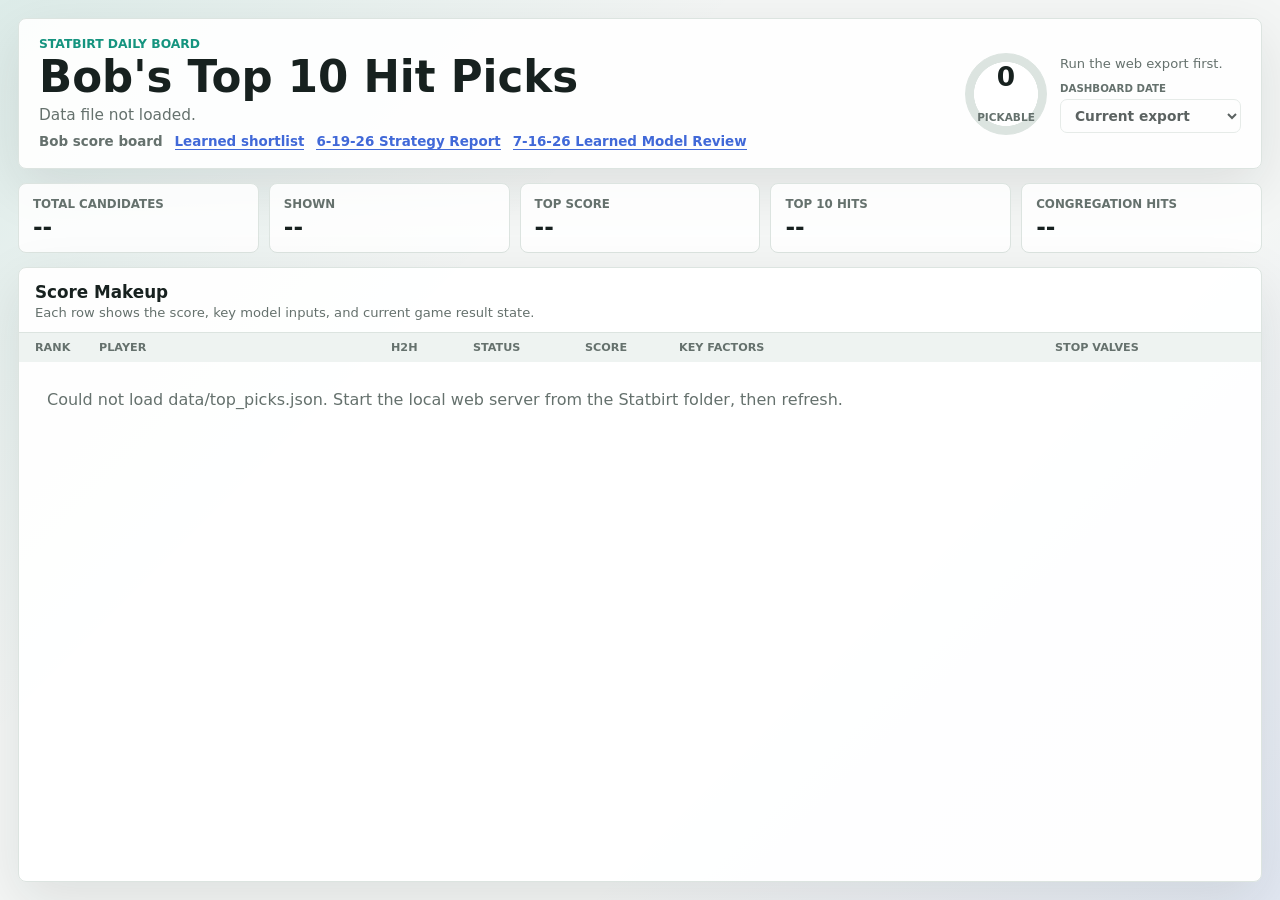
==== commit 431e43c4: "Audit learned model performance" ====
--- a/web/index.html
+++ b/web/index.html
@@ -17,6 +17,7 @@
             <a href="index.html" aria-current="page">Bob score board</a>
             <a href="learned.html">Learned shortlist</a>
             <a href="data/selection_strategy_report.html">6-19-26 Strategy Report</a>
+            <a href="data/learned_model_review.html">7-16-26 Learned Model Review</a>
           </nav>
         </div>
         <div class="status-panel" aria-label="Board status">
